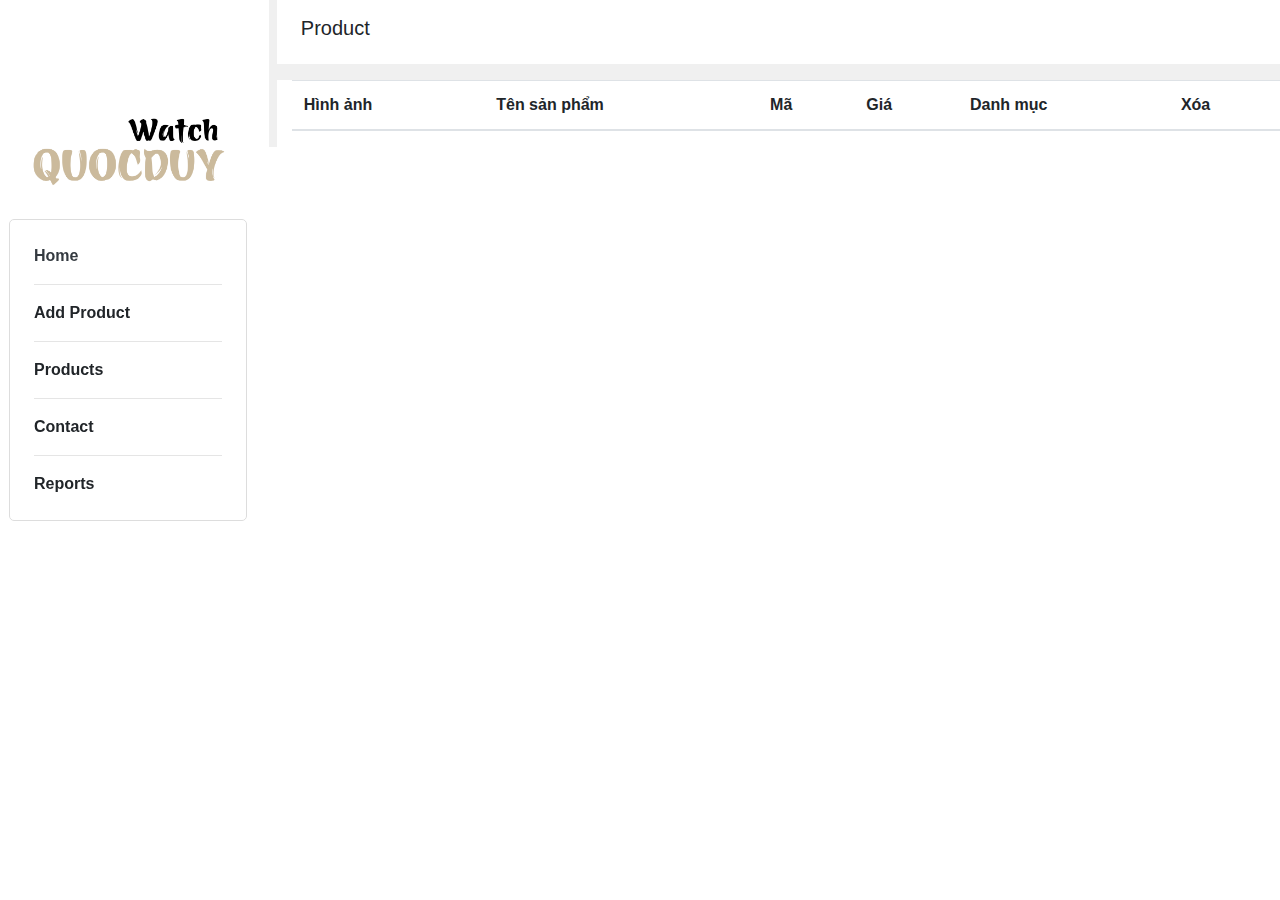
==== html/admin_page.html @ 1995ca84 "update" ====
<!DOCTYPE html>
<html lang="en">
<head>
    <meta charset="UTF-8">
    <meta http-equiv="X-UA-Compatible" content="IE=edge">
    <meta name="viewport" content="width=device-width, initial-scale=1.0">
    <!-- Latest compiled and minified CSS -->
    <link rel="stylesheet" href="https://maxcdn.bootstrapcdn.com/bootstrap/4.5.2/css/bootstrap.min.css">

    <!-- jQuery library -->
    <script src="https://ajax.googleapis.com/ajax/libs/jquery/3.5.1/jquery.min.js"></script>

    <!-- Popper JS -->
    <script src="https://cdnjs.cloudflare.com/ajax/libs/popper.js/1.16.0/umd/popper.min.js"></script>

    <!-- Latest compiled JavaScript -->
    <script src="https://maxcdn.bootstrapcdn.com/bootstrap/4.5.2/js/bootstrap.min.js"></script>
    <link rel="stylesheet" href="https://use.fontawesome.com/releases/v5.7.0/css/all.css" integrity="sha384-lZN37f5QGtY3VHgisS14W3ExzMWZxybE1SJSEsQp9S+oqd12jhcu+A56Ebc1zFSJ" crossorigin="anonymous">
    <link rel="stylesheet" href="../css/admin_page.css">
    <title>Document</title>
    <style>
        @media only screen and (max-width:550px){
            .menu{
                width: 100%;
                height: 700px;
                float: left;
                position: unset;
            }
            .appli{
                width: 100%;
                float: right;
            }
        }
   </style>
   <script>
    window.onload = function(){
        loadkhunggiohang();
    }
</script>
</head>
<body>
    <div class="container-fluid"  style="padding: 0 0px 0 0;overflow: hidden;">
        <div class="menu mb-4">
            <div class="row pl-4 pr-4">
                <img src="../img/logo.png" class="w-100 pt-5 mt-5 pl-3 pr-3" alt="">
                <ul class="w-100 p-4" style="list-style: none;border: 1px solid #ddd;cursor: pointer; padding: 0;border-radius: 5px;">
                    <li><a href="#" class="text-dark" style="text-decoration: none;"><strong>Home</strong></a></li> <hr>
                    <li><strong onclick="clickadd();">Add Product</strong></li> <hr>
                    <li><strong onclick="clickproduct();">Products</strong></li> <hr>
                    <li><strong>Contact</strong></li> <hr>
                    <li><strong>Reports</strong></li>
                </ul>
            </div>
        </div>
        <div class="appli">
            <div class="row ml-2" id="products">
                <div class="col-lg-12 pl-4 pt-3 pb-3" style="background-color: white;">
                    <h5>Product</h5>
                </div>
                <div class="col-lg-12 mt-3" style="background-color: white;">
                    <table class="table table-striped table-hover" id="caibang">
                        <thead>
                          <tr>
                            <th>Hình ảnh</th>
                            <th>Tên sản phẩm</th>
                            <th>Mã</th>
                            <th>Giá</th>
                            <th>Danh mục</th>
                            <th>Xóa</th>
                          </tr>
                        </thead>
                        <tbody>
                          
                        </tbody>
                      </table>
                </div>
            </div>
            <div class="row ml-2 pb-5" id="addproduct">
                <div class="col-lg-12 pl-4 pt-3 pb-3" style="background-color: white;">
                    <h5>Add Product</h5>
                </div>
                <div class="col-lg-5 mt-3 text-center pt-5 pb-3" style="background-color: white;">
                    <h4>THÔNG TIN SẢN PHẨM</h4>
                    <form action="#" id="addproduct__form">
                        <table class="table">
                            <tbody>
                              <tr>
                                <td>Mã sản phẩm:</td>
                                <td>
                                    <input type="text" class="w-100" name="ma">    
                                </td>
                              </tr>
                              <tr>
                                <td>Tên sản phẩm:</td>
                                <td>
                                    <input type="text" class="w-100" name="ten">    
                                </td>
                              </tr>
                              <tr>
                                <td>Hình ảnh:</td>
                                <td>
                                    <input type="file" name="userfile" id="hinhanh_input">    
                                </td>
                              </tr>
                              <tr>
                                <td>Giá</td>
                                <td>
                                    <input type="number" class="w-100" name="gia">    
                                </td>
                              </tr>
                              <tr>
                                <td>Danh mục</td>
                                <td>
                                    <input type="text" class="w-100" name="danhmuc">    
                                </td>
                              </tr>
                            </tbody>
                        </table>
                        
                        <button class="btn btn-primary" type="button" onclick="xemketqua();">XEM KẾT QUẢ</button>
                    </form>
                </div>
                
               <div class="col-lg-12 mt-3" id="phanketquahienthi">
                   <div class="row">
                    <div class="col-lg-6 text-center" style="background-color: white;">
                        <img src="../img/sanpham/sp7.jpg" class="w-75 pt-4 pb-4" alt="" id="hinh__ketqua">
                    </div>
                    <div class="col-lg-6 pt-4"  style="background-color: white;">
                        <h3 style="font-family:Arial, Helvetica, sans-serif; color: #334862; font-weight: 500;" id="title__ketqua">OMEGA SEAMASTER AQUA TERRA WATCH 34MM</h3>
                        <h4><strong style="font-weight: 500;" id="gia__ketqua">423,150,000 đ</strong></h4>
                        <hr>
                        <ul style="font-size: 16px;list-style: none;padding: 0;">
                            <li><i class="fas fa-chevron-right" style="font-size: 10px;"></i> Sản phẩm nhập khẩu chính hãng.</li>
                            <li><i class="fas fa-chevron-right"  style="font-size: 10px;"></i> Vận chuyển miễn phí toàn quốc.</li>
                            <li><i class="fas fa-chevron-right"  style="font-size: 10px;"></i> Giao hàng trong ngày.</li>
                            <li><i class="fas fa-chevron-right"  style="font-size: 10px;"></i> Thanh toán sau khi nhận hàng.</li>
                            <li><i class="fas fa-chevron-right"  style="font-size: 10px;"></i> Bảo hành 5 năm tại công ty.</li>
                            <li><i class="fas fa-chevron-right"  style="font-size: 10px;"></i> Bảo hành chính hãng toàn cầu</li>
                        </ul>
                        <hr>
                        <p id="ma__ketqua">123123</p>
                        <button type="button" class="pl-4 pr-4 pt-2 pb-2" style="background-color: #cbba9c; border: none; color: aliceblue;outline: unset;"><strong>ĐỌC THÊM</strong></button>
                    </div>
                   </div>
                   <button class="btn btn-success w-100 pt-3 pb-3 mt-5" onclick="dangsanpham()">ĐĂNG SẢN PHẨM</button>
               </div>
            </div>
        </div>

        <!-- footer -->
        <!-- <div class="row justify-content-center pl-4 pr-4 pb-5" style="background-image: url(../img/slider1.jpg);background-size: 100%;background-color: rgba(0, 0, 0, 0.5),rgba(0, 0, 0, 0.5);">
            <div class="col-lg-10 mt-5">
                <div class="row text-light">
                    <div class="col-lg-3">
                        <img src="../img/logo_footer.png" class="w-100" alt="">
                    </div>
                    <div class="col-lg-3 text-light">
                        <ul style="line-height: 30px;">
                            <li>360 Trần Phú, Thành phố Bạc Liêu, Bạc Liêu</li>
                            <li>0369082061</li>
                            <li>quocduy13579113@gmail.com</li>
                            <li>Công nghệ thông tin TP.HCM</li>
                        </ul>
                    </div>
                    <div class="col-lg-3">
                        <h5>FOLLOW US</h5>
                        <p class="text-secondary">Follow để không bỏ lỡ bất kì ưu đãi nào</p>
                        <i class="fab fa-facebook-f mr-3" style="font-size: 25px;"></i>
                        <i class="fab fa-youtube" style="font-size: 25px;"></i>
                    </div>
                    <div class="col-lg-3">
                        <h5>ĐĂNG KÝ</h5>
                        <p class="text-secondary">Đăng ký để nhận được được thông tin mới nhất từ chúng tôi.</p>
                        <form action="#">
                            <input class="w-75" type="email" placeholder="Email. . ." style="height: 40px;"> <br> <br>
                            <button class="btn btn-primary" type="submit">Subcribe</button>
                        </form>
                    </div>
                </div>
            </div>
        </div>-->
    </div> 
</body>
<script src="../js/script_admin.js"></script>

</html>
---- css/admin_page.css ----
.menu{
    width: 20%;
    height: 1000px;
    float: left;
    position: fixed;
}
.appli{
    width: 79%;
    background-color: #f0f0f0;
    float: right;
}
#addproduct{
    display: none;
}
#phanketquahienthi{display: none;}
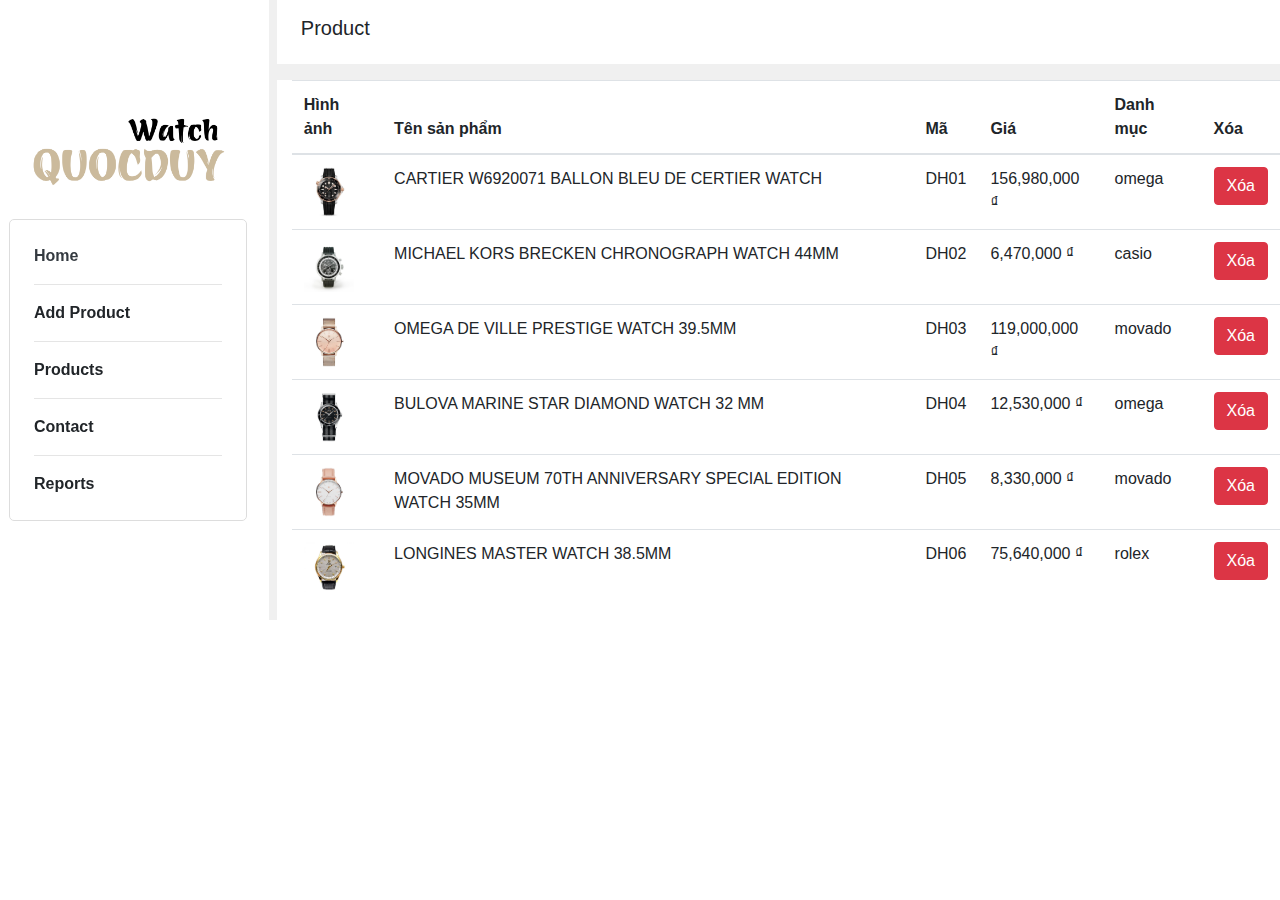
==== commit cb662b46: "update" ====
--- a/html/admin_page.html
+++ b/html/admin_page.html
@@ -44,7 +44,7 @@
             <div class="row pl-4 pr-4">
                 <img src="../img/logo.png" class="w-100 pt-5 mt-5 pl-3 pr-3" alt="">
                 <ul class="w-100 p-4" style="list-style: none;border: 1px solid #ddd;cursor: pointer; padding: 0;border-radius: 5px;">
-                    <li><a href="#" class="text-dark" style="text-decoration: none;"><strong>Home</strong></a></li> <hr>
+                    <li><a href="../html/index.html" class="text-dark" style="text-decoration: none;"><strong>Home</strong></a></li> <hr>
                     <li><strong onclick="clickadd();">Add Product</strong></li> <hr>
                     <li><strong onclick="clickproduct();">Products</strong></li> <hr>
                     <li><strong>Contact</strong></li> <hr>
@@ -111,7 +111,23 @@
                               <tr>
                                 <td>Danh mục</td>
                                 <td>
-                                    <input type="text" class="w-100" name="danhmuc">    
+                                    <select name="" id="danhmuc" class="w-100">
+                                        <option value="">Không</option>
+                                        <option value="casio">Casio</option>
+                                        <option value="movado">Movado</option>
+                                        <option value="omega">Omega</option>
+                                        <option value="rolex">Rolex</option>
+                                        <option value="donghonam">Đồng hồ nam</option>
+                                    </select>      
+                                </td>
+                              </tr>
+                              <tr>
+                                <td>Sale</td>
+                                <td>
+                                    <select name="" id="sale" class="w-100">
+                                        <option value="no">Không</option>
+                                        <option value="sale">Có Sale</option>
+                                    </select>      
                                 </td>
                               </tr>
                             </tbody>
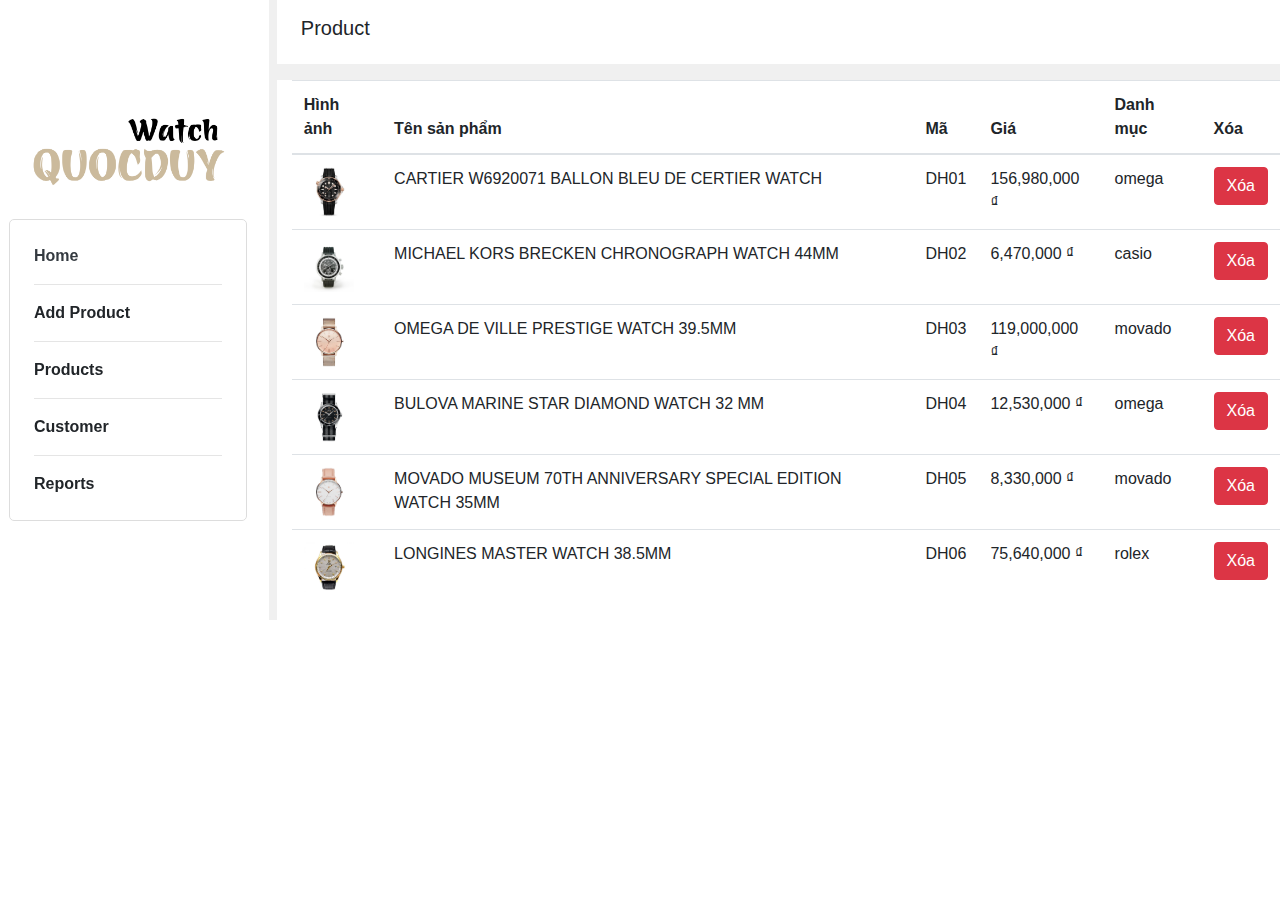
==== commit a3831c91: "update" ====
--- a/html/admin_page.html
+++ b/html/admin_page.html
@@ -34,7 +34,7 @@
    </style>
    <script>
     window.onload = function(){
-        loadkhunggiohang();
+        loadkhungsanpham();
     }
 </script>
 </head>
@@ -47,7 +47,7 @@
                     <li><a href="../html/index.html" class="text-dark" style="text-decoration: none;"><strong>Home</strong></a></li> <hr>
                     <li><strong onclick="clickadd();">Add Product</strong></li> <hr>
                     <li><strong onclick="clickproduct();">Products</strong></li> <hr>
-                    <li><strong>Contact</strong></li> <hr>
+                    <li><strong onclick="clickcustomer()">Customer</strong></li> <hr>
                     <li><strong>Reports</strong></li>
                 </ul>
             </div>
@@ -79,7 +79,7 @@
                 <div class="col-lg-12 pl-4 pt-3 pb-3" style="background-color: white;">
                     <h5>Add Product</h5>
                 </div>
-                <div class="col-lg-5 mt-3 text-center pt-5 pb-3" style="background-color: white;">
+                <div class="col-lg-10 mt-3 text-center pt-5 pb-3 mx-auto d-block" style="background-color: white;">
                     <h4>THÔNG TIN SẢN PHẨM</h4>
                     <form action="#" id="addproduct__form">
                         <table class="table">
@@ -162,6 +162,28 @@
                    <button class="btn btn-success w-100 pt-3 pb-3 mt-5" onclick="dangsanpham()">ĐĂNG SẢN PHẨM</button>
                </div>
             </div>
+            <div class="row ml-2" id="khachhang">
+                <div class="col-lg-12 pl-4 pt-3 pb-3" style="background-color: white;">
+                    <h5>Khách hàng</h5>
+                </div>
+                <div class="col-lg-12 mt-3" style="background-color: white;">
+                    <table class="table table-striped table-hover" id="bangkhachhang">
+                        <thead>
+                          <tr>
+                            <th>Mã số</th>
+                            <th>Họ tên</th>
+                            <th>Số điện thoại</th>
+                            <th>Đã mua</th>
+                            <th>Chi tiết</th>
+                            <th>Xóa</th>
+                          </tr>
+                        </thead>
+                        <tbody>
+                          
+                        </tbody>
+                      </table>
+                </div>
+            </div>
         </div>
 
         <!-- footer -->
@@ -197,6 +219,46 @@
             </div>
         </div>-->
     </div> 
+    <!-- The Modal -->
+    <div class="modal fade" id="myModal">
+        <div class="modal-dialog modal-lg">
+            <div class="modal-content">
+            
+                <!-- Modal Header -->
+                <div class="modal-header">
+                    <h4 class="modal-title">Thông tin chi tiết đặt hàng</h4>
+                    <button type="button" class="close" data-dismiss="modal">&times;</button>
+                </div>
+                
+                <!-- Modal body -->
+                <div class="modal-body">
+                    <h6>Họ tên: <strong id="tenchitiet"></strong></h6>
+                    <h6>Số điện thoại: <strong id="sdtchitiet"></strong></h6>
+                    <h6>Địa chỉ: <strong id="diachichitiet"></strong></h6>
+                    <h6>Email: <strong id="gmailchitiet"></strong></h6>
+                    <h5>DANH SÁCH SẢN PHẨM ĐÃ MUA</h5>
+                    <table class="table table-striped table-hover" id="bangchitiet">
+                        <thead>
+                          <tr>
+                            <th>Hình ảnh</th>
+                            <th>Tên sản phẩm</th>
+                            <th>Giá</th>
+                          </tr>
+                        </thead>
+                        <tbody>
+                          
+                        </tbody>
+                      </table>
+                </div>
+                
+                <!-- Modal footer -->
+                <div class="modal-footer">
+                    <button type="button" class="btn btn-secondary" data-dismiss="modal">Close</button>
+                </div>
+                
+            </div>
+        </div>
+    </div>
 </body>
 <script src="../js/script_admin.js"></script>
 
--- a/css/admin_page.css
+++ b/css/admin_page.css
@@ -12,4 +12,7 @@
 #addproduct{
     display: none;
 }
+#khachhang{
+    display: none;
+}
 #phanketquahienthi{display: none;}